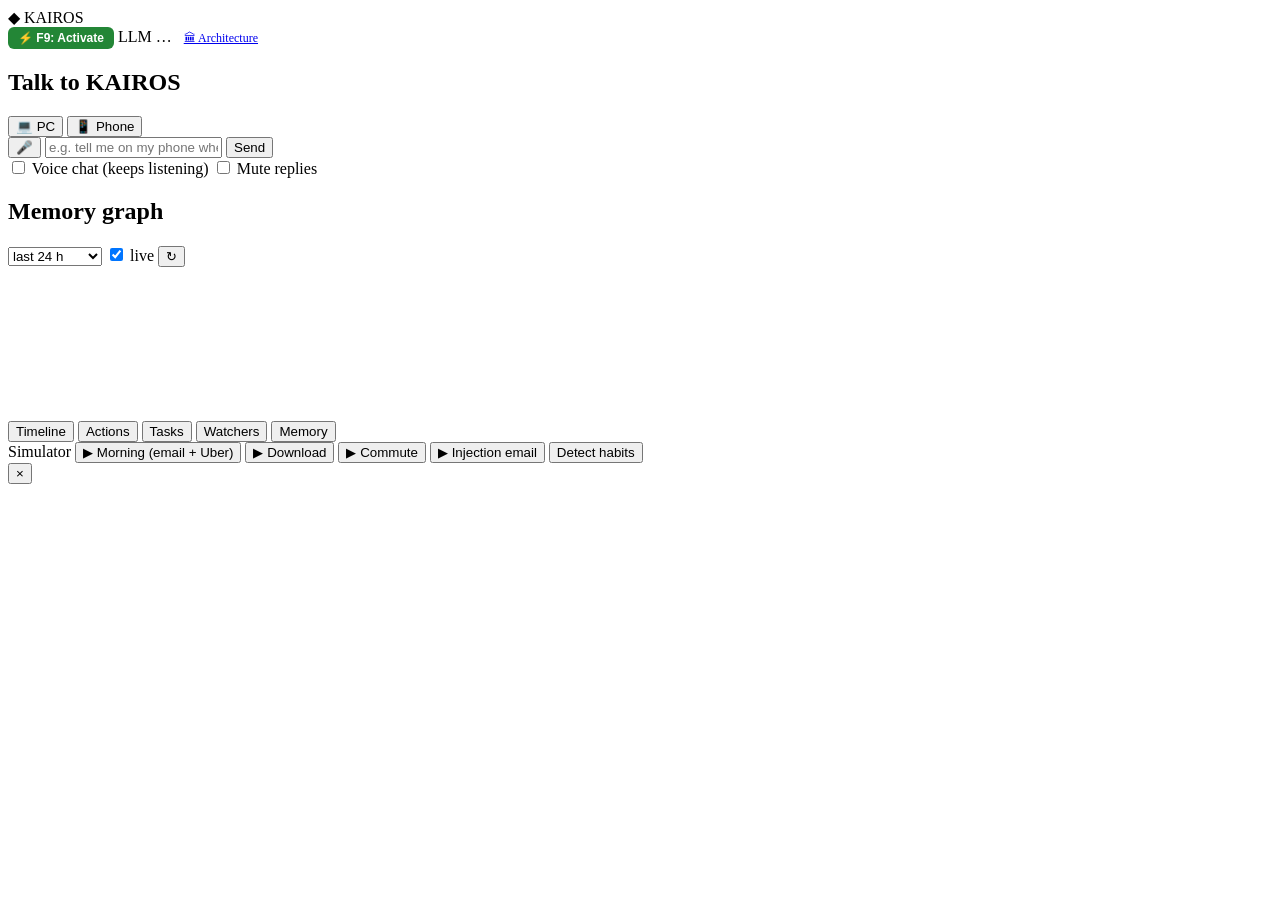
==== kairos/hub/static/index.html @ a37fe119 "feat(hub,agents,pet): implement multi-device agent ecosystem, desktop pet, web hub, and comprehensiv" ====
<!doctype html>
<html lang="en">
<head>
  <meta charset="utf-8">
  <meta name="viewport" content="width=device-width, initial-scale=1">
  <title>KAIROS · dashboard</title>
  <link rel="stylesheet" href="/static/style.css">
</head>
<body>
  <header class="topbar">
    <div class="brand"><span class="logo">◆</span> KAIROS <span class="muted" id="graphName"></span></div>
    <div class="status">
      <button id="f9Btn" class="btnlink" style="font-size:12px; background:#238636; color:#fff; border:none; padding:4px 10px; border-radius:6px; cursor:pointer; font-weight:600; display:inline-flex; align-items:center; gap:4px;" title="Activate Assistant & Review Updates (F9 or Ctrl+Shift+K)">⚡ F9: Activate</button>
      <span id="llmBadge" class="badge">LLM …</span>
      <span id="devices"></span>
      <span id="counts" class="muted small"></span>
      <a href="/architecture" target="_blank" class="btnlink ghost" style="font-size:12px; margin-left:8px;" title="Interactive Architecture & Presentation">🏛 Architecture</a>
    </div>
  </header>

  <main class="grid">
    <!-- chat -->
    <section class="panel chat">
      <div class="panel-head">
        <h2>Talk to KAIROS</h2>
        <div class="seg" id="deviceSeg">
          <button data-kind="pc" class="on">💻 PC</button>
          <button data-kind="phone">📱 Phone</button>
        </div>
      </div>
      <div id="messages" class="messages"></div>
      <div class="chips" id="chips"></div>
      <form id="chatForm" class="chat-input">
        <button type="button" id="micBtn" class="mic idle" title="Talk (Ctrl+M)">🎤</button>
        <input id="chatText" autocomplete="off" placeholder="e.g. tell me on my phone when the download finishes">
        <button type="submit">Send</button>
      </form>
      <div class="voice-bar">
        <label class="small"><input type="checkbox" id="voiceMode"> Voice chat (keeps listening)</label>
        <label class="small"><input type="checkbox" id="voiceMute"> Mute replies</label>
        <span class="level"><i id="micLevel"></i></span>
        <span id="voiceHint" class="muted small"></span>
      </div>
    </section>

    <!-- graph -->
    <section class="panel graph">
      <div class="panel-head">
        <h2>Memory graph</h2>
        <div class="controls">
          <select id="graphWindow">
            <option value="60">last hour</option>
            <option value="1440" selected>last 24 h</option>
            <option value="10080">last 7 days</option>
            <option value="43200">last 30 days</option>
          </select>
          <label class="small"><input type="checkbox" id="graphAuto" checked> live</label>
          <button id="graphRefresh" class="ghost">↻</button>
        </div>
      </div>
      <div class="graph-wrap">
        <svg id="graphSvg"></svg>
        <div id="legend" class="legend"></div>
        <div id="nodeInfo" class="node-info hidden"></div>
      </div>
    </section>

    <!-- side tabs -->
    <section class="panel side">
      <div class="tabs" id="tabs">
        <button data-tab="timeline" class="on">Timeline</button>
        <button data-tab="actions">Actions</button>
        <button data-tab="tasks">Tasks</button>
        <button data-tab="watchers">Watchers</button>
        <button data-tab="memory">Memory</button>
      </div>
      <div class="tab-body">
        <div id="tab-timeline" class="tab on"></div>
        <div id="tab-actions" class="tab"></div>
        <div id="tab-tasks" class="tab"></div>
        <div id="tab-watchers" class="tab"></div>
        <div id="tab-memory" class="tab"></div>
      </div>
      <div class="sim">
        <span class="muted small">Simulator</span>
        <button data-sim="morning">▶ Morning (email + Uber)</button>
        <button data-sim="download">▶ Download</button>
        <button data-sim="commute">▶ Commute</button>
        <button data-sim="injection">▶ Injection email</button>
        <button id="consolidate" class="ghost">Detect habits</button>
      </div>
    </section>
  </main>

  <div id="toasts" class="toasts"></div>
  <div id="modal" class="modal hidden"><div class="modal-card"><button class="close" id="modalClose">×</button><div id="modalBody"></div></div></div>
  <script src="/static/app.js"></script>
  <script src="/static/voice.js"></script>
</body>
</html>
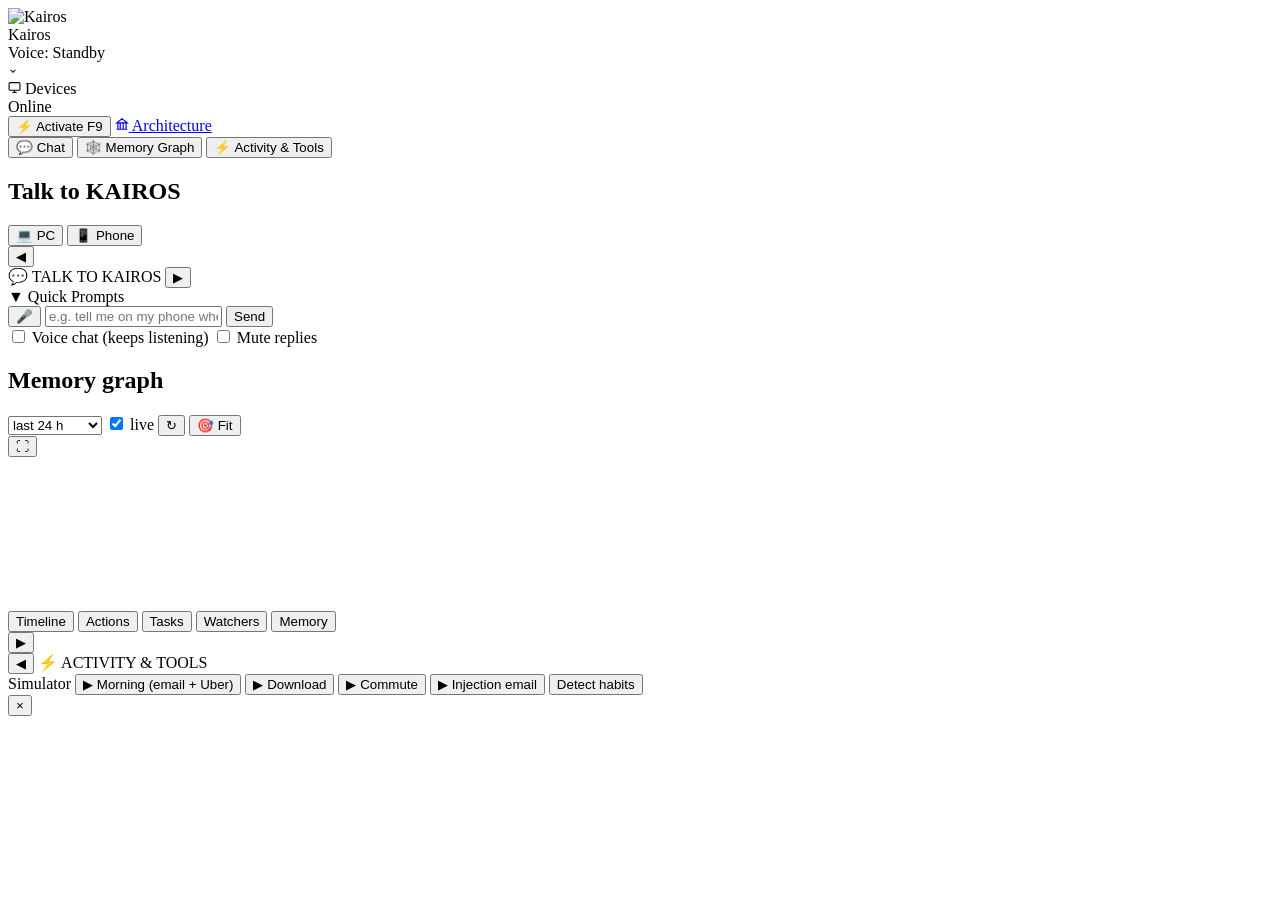
==== commit b2ddf313: "feat(ui): update dashboard layout, devices dropdown, and pixel robot logo" ====
--- a/kairos/hub/static/index.html
+++ b/kairos/hub/static/index.html
@@ -4,97 +4,209 @@
   <meta charset="utf-8">
   <meta name="viewport" content="width=device-width, initial-scale=1">
   <title>KAIROS · dashboard</title>
-  <link rel="stylesheet" href="/static/style.css">
+  <link rel="stylesheet" href="/static/style.css?v=7">
 </head>
 <body>
   <header class="topbar">
-    <div class="brand"><span class="logo">◆</span> KAIROS <span class="muted" id="graphName"></span></div>
+    <div class="brand">
+      <div class="brand-logo" title="Kairos AI Agent (Click to activate pet avatar)" onclick="fetch('/api/launch_pet').catch(()=>{})">
+        <img src="/static/kairos_logo.png?v=6" alt="Kairos" class="brand-logo-img">
+      </div>
+      <div class="brand-info">
+        <span class="brand-title">Kairos</span>
+      </div>
+      <div class="brand-graph-pill" title="Connected FalkorDB Graph">
+        <span class="pulse-dot"></span>
+        <span id="graphName"></span>
+      </div>
+    </div>
+
     <div class="status">
-      <button id="f9Btn" class="btnlink" style="font-size:12px; background:#238636; color:#fff; border:none; padding:4px 10px; border-radius:6px; cursor:pointer; font-weight:600; display:inline-flex; align-items:center; gap:4px;" title="Activate Assistant & Review Updates (F9 or Ctrl+Shift+K)">⚡ F9: Activate</button>
-      <span id="llmBadge" class="badge">LLM …</span>
-      <span id="devices"></span>
-      <span id="counts" class="muted small"></span>
-      <a href="/architecture" target="_blank" class="btnlink ghost" style="font-size:12px; margin-left:8px;" title="Interactive Architecture & Presentation">🏛 Architecture</a>
+      <!-- Live Taskbar Voice Agent Indicator -->
+      <div class="taskbar-voice-pill" id="taskbarVoicePill" title="Voice Agent Status (Click to Talk / Toggle Voice Chat)">
+        <span class="voice-wave-bars">
+          <i></i><i></i><i></i><i></i>
+        </span>
+        <span class="voice-state-text" id="taskbarVoiceText">Voice: Standby</span>
+      </div>
+
+      <!-- Telemetry Stats: 146 nodes · 47 events · 41 actions -->
+      <div id="counts" class="telemetry-stats"></div>
+
+      <!-- Model Badge: mimo-v2.6-pro -->
+      <span id="llmBadge" class="model-badge"></span>
+
+      <!-- Devices Trigger with Hover Dropdown -->
+      <div class="devices-dropdown-wrap" id="devicesDropdownWrap">
+        <div class="devices-trigger" id="devicesTrigger" title="Connected Devices (Hover to inspect)">
+          <div id="devices" class="devices-stack"></div>
+          <span class="devices-chevron">
+            <svg width="10" height="10" viewBox="0 0 24 24" fill="none" stroke="currentColor" stroke-width="2.5"><polyline points="6 9 12 15 18 9"/></svg>
+          </span>
+        </div>
+        <div class="devices-dropdown-menu" id="devicesMenu" role="menu">
+          <div class="dropdown-header">
+            <div class="dropdown-title-group">
+              <svg width="13" height="13" viewBox="0 0 24 24" fill="none" stroke="currentColor" stroke-width="2"><rect x="2" y="3" width="20" height="14" rx="2"/><line x1="8" y1="21" x2="16" y2="21"/><line x1="12" y1="17" x2="12" y2="21"/></svg>
+              <span>Devices</span>
+            </div>
+            <span class="dropdown-status-pill" id="devicesSimStatus">Online</span>
+          </div>
+          <div class="dropdown-device-list" id="devicesDropdownList">
+            <!-- Dynamic device rows populated by app.js -->
+          </div>
+        </div>
+      </div>
+
+      <!-- Activate Button: ⚡ Activate F9 -->
+      <button id="f9Btn" class="activate-btn" title="Activate Assistant & Review Updates (F9 or Ctrl+Shift+K)">
+        <span class="btn-icon">⚡</span>
+        <span class="btn-label">Activate</span>
+        <span class="btn-kbd">F9</span>
+      </button>
+
+      <a href="/architecture" target="_blank" class="arch-link" title="Interactive Architecture & Presentation">
+        <svg width="14" height="14" viewBox="0 0 24 24" fill="none" stroke="currentColor" stroke-width="2"><path d="M3 21h18M3 10h18M5 10v11M19 10v11M9 10v11M14 10v11M12 3l9 7H3l9-7z"/></svg>
+        <span>Architecture</span>
+      </a>
     </div>
   </header>
 
-  <main class="grid">
+  <!-- Mobile / narrow screen panel switcher -->
+  <div class="mobile-nav" id="mobileNav">
+    <button data-panel="chat" class="on">💬 Chat</button>
+    <button data-panel="graph">🕸️ Memory Graph</button>
+    <button data-panel="side">⚡ Activity & Tools</button>
+  </div>
+
+  <main class="grid" id="panelsContainer">
     <!-- chat -->
-    <section class="panel chat">
+    <section class="panel chat" id="panelChat">
       <div class="panel-head">
-        <h2>Talk to KAIROS</h2>
-        <div class="seg" id="deviceSeg">
-          <button data-kind="pc" class="on">💻 PC</button>
-          <button data-kind="phone">📱 Phone</button>
-        </div>
-      </div>
-      <div id="messages" class="messages"></div>
-      <div class="chips" id="chips"></div>
-      <form id="chatForm" class="chat-input">
-        <button type="button" id="micBtn" class="mic idle" title="Talk (Ctrl+M)">🎤</button>
-        <input id="chatText" autocomplete="off" placeholder="e.g. tell me on my phone when the download finishes">
-        <button type="submit">Send</button>
-      </form>
-      <div class="voice-bar">
-        <label class="small"><input type="checkbox" id="voiceMode"> Voice chat (keeps listening)</label>
-        <label class="small"><input type="checkbox" id="voiceMute"> Mute replies</label>
-        <span class="level"><i id="micLevel"></i></span>
-        <span id="voiceHint" class="muted small"></span>
+        <div class="head-left">
+          <h2>Talk to KAIROS</h2>
+          <div class="seg" id="deviceSeg">
+            <button data-kind="pc" class="on">💻 PC</button>
+            <button data-kind="phone">📱 Phone</button>
+          </div>
+        </div>
+        <div class="panel-actions">
+          <button class="panel-btn" id="btnCollapseChat" title="Collapse Chat Panel (◀)">◀</button>
+        </div>
+      </div>
+      <div class="collapsed-strip" id="stripChat" title="Click to expand Chat">
+        <span>💬 TALK TO KAIROS</span>
+        <button class="expand-btn">▶</button>
+      </div>
+      <div class="panel-content">
+        <div id="messages" class="messages"></div>
+        
+        <!-- Draggable Horizontal Splitter for Chat Display vs Suggestions -->
+        <div class="chips-resizer" id="resizerChatChips" title="Drag vertically to resize Chat display area">
+          <div class="chips-resizer-line"></div>
+          <div class="chips-resizer-btn" id="btnToggleChips" title="Click to collapse / expand suggestions">
+            <span class="resizer-icon" id="chipsToggleIcon">▼</span>
+            <span class="resizer-text">Quick Prompts</span>
+          </div>
+        </div>
+
+        <div class="chips-wrap" id="chipsWrap">
+          <div class="chips" id="chips"></div>
+        </div>
+
+        <form id="chatForm" class="chat-input">
+          <button type="button" id="micBtn" class="mic idle" title="Talk (Ctrl+M)">🎤</button>
+          <input id="chatText" autocomplete="off" placeholder="e.g. tell me on my phone when the download finishes">
+          <button type="submit">Send</button>
+        </form>
+        <div class="voice-bar">
+          <label class="small"><input type="checkbox" id="voiceMode"> Voice chat (keeps listening)</label>
+          <label class="small"><input type="checkbox" id="voiceMute"> Mute replies</label>
+          <span class="level"><i id="micLevel"></i></span>
+          <span id="voiceHint" class="muted small"></span>
+        </div>
       </div>
     </section>
 
+    <!-- Resizer between Chat & Graph -->
+    <div class="panel-resizer" id="resizerChatGraph" data-resize="chat" title="Drag to resize Chat and Graph panels">
+      <div class="resizer-bar"></div>
+    </div>
+
     <!-- graph -->
-    <section class="panel graph">
+    <section class="panel graph" id="panelGraph">
       <div class="panel-head">
-        <h2>Memory graph</h2>
-        <div class="controls">
-          <select id="graphWindow">
-            <option value="60">last hour</option>
-            <option value="1440" selected>last 24 h</option>
-            <option value="10080">last 7 days</option>
-            <option value="43200">last 30 days</option>
-          </select>
-          <label class="small"><input type="checkbox" id="graphAuto" checked> live</label>
-          <button id="graphRefresh" class="ghost">↻</button>
-        </div>
-      </div>
-      <div class="graph-wrap">
+        <div class="head-left">
+          <h2>Memory graph</h2>
+          <div class="controls">
+            <select id="graphWindow">
+              <option value="60">last hour</option>
+              <option value="1440" selected>last 24 h</option>
+              <option value="10080">last 7 days</option>
+              <option value="43200">last 30 days</option>
+            </select>
+            <label class="small"><input type="checkbox" id="graphAuto" checked> live</label>
+            <button id="graphRefresh" class="ghost" title="Refresh Graph">↻</button>
+            <button id="graphCenter" class="ghost" title="Center & Fit Graph In View">🎯 Fit</button>
+          </div>
+        </div>
+        <div class="panel-actions">
+          <button class="panel-btn" id="btnMaxGraph" title="Maximize / Restore Graph Canvas">⛶</button>
+        </div>
+      </div>
+      <div class="graph-wrap" id="graphWrap">
         <svg id="graphSvg"></svg>
         <div id="legend" class="legend"></div>
         <div id="nodeInfo" class="node-info hidden"></div>
       </div>
     </section>
 
+    <!-- Resizer between Graph & Side -->
+    <div class="panel-resizer" id="resizerGraphSide" data-resize="side" title="Drag to resize Graph and Activity panels">
+      <div class="resizer-bar"></div>
+    </div>
+
     <!-- side tabs -->
-    <section class="panel side">
-      <div class="tabs" id="tabs">
-        <button data-tab="timeline" class="on">Timeline</button>
-        <button data-tab="actions">Actions</button>
-        <button data-tab="tasks">Tasks</button>
-        <button data-tab="watchers">Watchers</button>
-        <button data-tab="memory">Memory</button>
-      </div>
-      <div class="tab-body">
-        <div id="tab-timeline" class="tab on"></div>
-        <div id="tab-actions" class="tab"></div>
-        <div id="tab-tasks" class="tab"></div>
-        <div id="tab-watchers" class="tab"></div>
-        <div id="tab-memory" class="tab"></div>
-      </div>
-      <div class="sim">
-        <span class="muted small">Simulator</span>
-        <button data-sim="morning">▶ Morning (email + Uber)</button>
-        <button data-sim="download">▶ Download</button>
-        <button data-sim="commute">▶ Commute</button>
-        <button data-sim="injection">▶ Injection email</button>
-        <button id="consolidate" class="ghost">Detect habits</button>
+    <section class="panel side" id="panelSide">
+      <div class="panel-head">
+        <div class="tabs" id="tabs">
+          <button data-tab="timeline" class="on">Timeline</button>
+          <button data-tab="actions">Actions</button>
+          <button data-tab="tasks">Tasks</button>
+          <button data-tab="watchers">Watchers</button>
+          <button data-tab="memory">Memory</button>
+        </div>
+        <div class="panel-actions">
+          <button class="panel-btn" id="btnCollapseSide" title="Collapse Activity Panel (▶)">▶</button>
+        </div>
+      </div>
+      <div class="collapsed-strip" id="stripSide" title="Click to expand Activity Panel">
+        <button class="expand-btn">◀</button>
+        <span>⚡ ACTIVITY &amp; TOOLS</span>
+      </div>
+      <div class="panel-content">
+        <div class="tab-body">
+          <div id="tab-timeline" class="tab on"></div>
+          <div id="tab-actions" class="tab"></div>
+          <div id="tab-tasks" class="tab"></div>
+          <div id="tab-watchers" class="tab"></div>
+          <div id="tab-memory" class="tab"></div>
+        </div>
+        <div class="sim">
+          <span class="muted small">Simulator</span>
+          <button data-sim="morning">▶ Morning (email + Uber)</button>
+          <button data-sim="download">▶ Download</button>
+          <button data-sim="commute">▶ Commute</button>
+          <button data-sim="injection">▶ Injection email</button>
+          <button id="consolidate" class="ghost">Detect habits</button>
+        </div>
       </div>
     </section>
   </main>
 
   <div id="toasts" class="toasts"></div>
   <div id="modal" class="modal hidden"><div class="modal-card"><button class="close" id="modalClose">×</button><div id="modalBody"></div></div></div>
-  <script src="/static/app.js"></script>
-  <script src="/static/voice.js"></script>
+  <script src="/static/app.js?v=7"></script>
+  <script src="/static/voice.js?v=7"></script>
 </body>
 </html>
